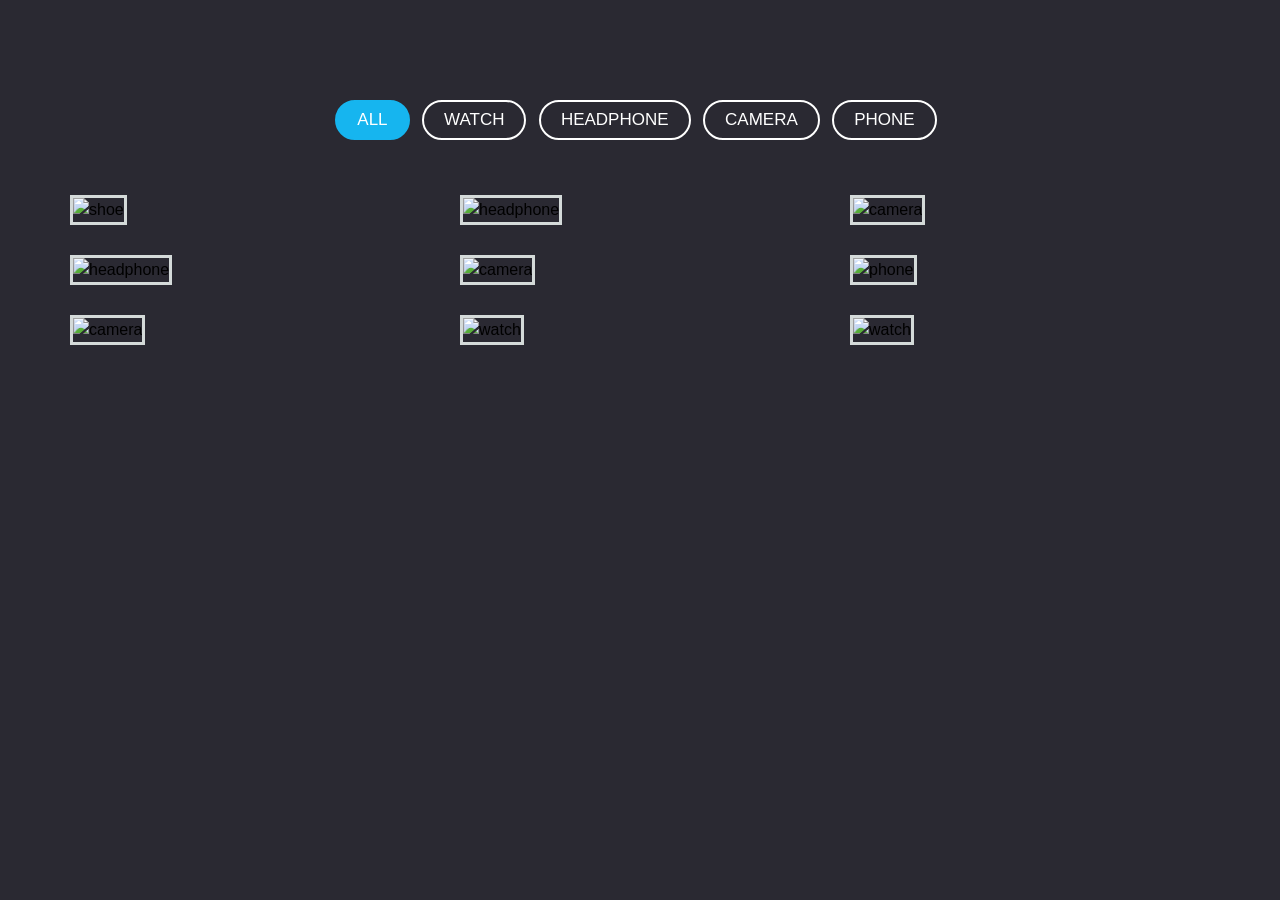
==== index.html @ 9ac24f3a "rename filterable image gallery to index" ====
<!DOCTYPE html>
<!-- Design by foolishdeveloper.com-->
<html lang="en">
<head>
  <title>filterable gallery</title>
  <meta charset="utf-8">
  <meta name="viewport" content="width=device-width, initial-scale=1">
  <style media="screen">

body{
	line-height: 1.5;
	font-family: sans-serif;
}
*{
	margin:0;
	box-sizing: border-box;
}
.container{
	max-width: 1170px;
	margin:auto;
}
.row{
	display: flex;
	flex-wrap: wrap;
}
img{
	max-width: 100%;
	vertical-align: middle;
}
/*.gallery*/
.gallery{
	width: 100%;
	display: block;
	min-height: 100vh;
	background-color: #2a2932;
	padding: 100px 0;
}
.gallery .gallery-filter{
	padding: 0 15px;
	width: 100%;
	text-align: center;
	margin-bottom: 40px;
}
.gallery .gallery-filter .filter-item{
	color: #ffffff;
	font-size: 17px;
  border: 2px solid white;
	text-transform: uppercase;
	display: inline-block;
  border-radius: 20px;
  margin-right: 8px;
	cursor: pointer;
  padding: 8px 20px 8px 20px;
	line-height: 1.2;
	transition: all 0.3s ease;
}
.gallery .gallery-filter .filter-item.active{
	color: white;
	border-color : #16b5ef;
  background: #16b5ef;
}
.gallery .gallery-item{
	width: calc(100% / 3);
	padding: 15px;

}
.gallery .gallery-item-inner img{
	width: 100%;
  border: 3px solid #d4dad9;
}
.gallery .gallery-item.show{
	animation: fadeIn 0.5s ease;
}
@keyframes fadeIn{
	0%{
		opacity: 0;
	}
	100%{
		opacity: 1;
	}
}
.gallery .gallery-item.hide{
	display: none;
}

/*responsive*/
@media(max-width: 491px){
	.gallery .gallery-item{
		width: 50%;
	}
}
@media(max-width: 467px){
    .gallery .gallery-item{
		width: 100%;
	}
	.gallery .gallery-filter .filter-item{
		margin-bottom: 10px;
	}
}

  </style>
</head>
<body>

<section class="gallery">
	<div class="container">
		<div class="row">
			<div class="gallery-filter">
				<span class="filter-item active" data-filter="all">all</span>
				<span class="filter-item" data-filter="watch">Watch</span>
				<span class="filter-item" data-filter="headphone">headphone</span>
				<span class="filter-item" data-filter="camera">camera</span>
        <span class="filter-item" data-filter="phone">Phone</span>
			</div>
		</div>
		<div class="row">
			<!-- gallery item start -->
			<div class="gallery-item shoe">
				<div class="gallery-item-inner">
					<img src="https://1.bp.blogspot.com/-QvLveiaH3VI/YS_C1lXw6-I/AAAAAAAACa0/1hIbUlfQUQ8ew--PZ8IYB_55WFYTX8OtQCNcBGAsYHQ/s0/shoe-1.jpg" alt="shoe">
				</div>
			</div>
			<!-- gallery item end -->
			<!-- gallery item start -->
			<div class="gallery-item headphone">
				<div class="gallery-item-inner">
					<img src="https://1.bp.blogspot.com/-T3KmNJ1-wYw/YS_E3rHDRII/AAAAAAAACb4/_DVj1_wL7eUZzJ45z9RQS5JG1orI_VlvACNcBGAsYHQ/s0/headphone-1.jpg" alt="headphone">
				</div>
			</div>
			<!-- gallery item end -->
			<!-- gallery item start -->
			<div class="gallery-item camera">
				<div class="gallery-item-inner">
					<img src="https://1.bp.blogspot.com/-I4zq8AEp_jY/YS_C3MiTUqI/AAAAAAAACa8/GjRpPmI0eqE_g52nIv7gUrh_9AGQbQkoACNcBGAsYHQ/s0/camera-1.jpg" alt="camera">
				</div>
			</div>
			<!-- gallery item end -->
			<!-- gallery item start -->
			<div class="gallery-item headphone">
				<div class="gallery-item-inner">
					<img src="https://1.bp.blogspot.com/-pEh6HYKdNtc/YS_DSTsTrVI/AAAAAAAACbk/ND95Y8qxhPUQlUE0N38GNUx207fkzTR2QCNcBGAsYHQ/s0/headphone-2.jpg" alt="headphone">
				</div>
			</div>
			<!-- gallery item end -->
			<!-- gallery item start -->
			<div class="gallery-item camera">
				<div class="gallery-item-inner">
					<img src="https://1.bp.blogspot.com/--7JZU9HynIU/YS_DH53WPiI/AAAAAAAACbY/ivcZm6OVbTgSfc9JWX1OE4WwKmvhcY07wCNcBGAsYHQ/s0/camera-2.jpg" alt="camera">
				</div>
			</div>
			<!-- gallery item end -->
      			<div class="gallery-item phone">
      				<div class="gallery-item-inner">
      					<img src="https://1.bp.blogspot.com/-wX4lusii0OE/YS_DC2BpADI/AAAAAAAACbA/tTGcB7QUQnshvW8hbEtf1-Nnj6dl3wSzgCNcBGAsYHQ/s0/phone-1.jpg" alt="phone">
      				</div>
      			</div>

			<div class="gallery-item camera">
				<div class="gallery-item-inner">
					<img src="https://1.bp.blogspot.com/-12xO4l2QXGM/YS_DDwhwSYI/AAAAAAAACbI/OyLyIX89tnwmpwxcYoVED-x8uRWq56TawCNcBGAsYHQ/s0/camera-3.jpg" alt="camera">
				</div>
			</div>

			<div class="gallery-item watch">
				<div class="gallery-item-inner">
					<img src="https://1.bp.blogspot.com/-rAOuebpUc6E/YS_C1gP9q2I/AAAAAAAACa4/emX-5ZEz-MUeUr11_iaj_BkEYbs-FH8kQCNcBGAsYHQ/s0/watch-1.jpg" alt="watch">
				</div>
			</div>

			<!-- gallery item start -->
			<div class="gallery-item watch">
				<div class="gallery-item-inner">
					<img src="https://1.bp.blogspot.com/-sBZvlxLrXL8/YS_DDZdTaJI/AAAAAAAACbE/RKImX4fKJIs7NJV_SAj1bIGYjx1-acB8wCNcBGAsYHQ/s0/watch-2.jpg" alt="watch">
				</div>
			</div>
			<!-- gallery item end -->
		</div>
	</div>
</section>

<script>


 const filterContainer = document.querySelector(".gallery-filter"),
 galleryItems = document.querySelectorAll(".gallery-item");

 filterContainer.addEventListener("click", (event) =>{
   if(event.target.classList.contains("filter-item")){
   	 // deactivate existing active 'filter-item'
   	 filterContainer.querySelector(".active").classList.remove("active");
   	 // activate new 'filter-item'
   	 event.target.classList.add("active");
   	 const filterValue = event.target.getAttribute("data-filter");
   	 galleryItems.forEach((item) =>{
       if(item.classList.contains(filterValue) || filterValue === 'all'){
       	item.classList.remove("hide");
       	 item.classList.add("show");
       }
       else{
       	item.classList.remove("show");
       	item.classList.add("hide");
       }
   	 });
   }
 });
</script>
</body>
</html>
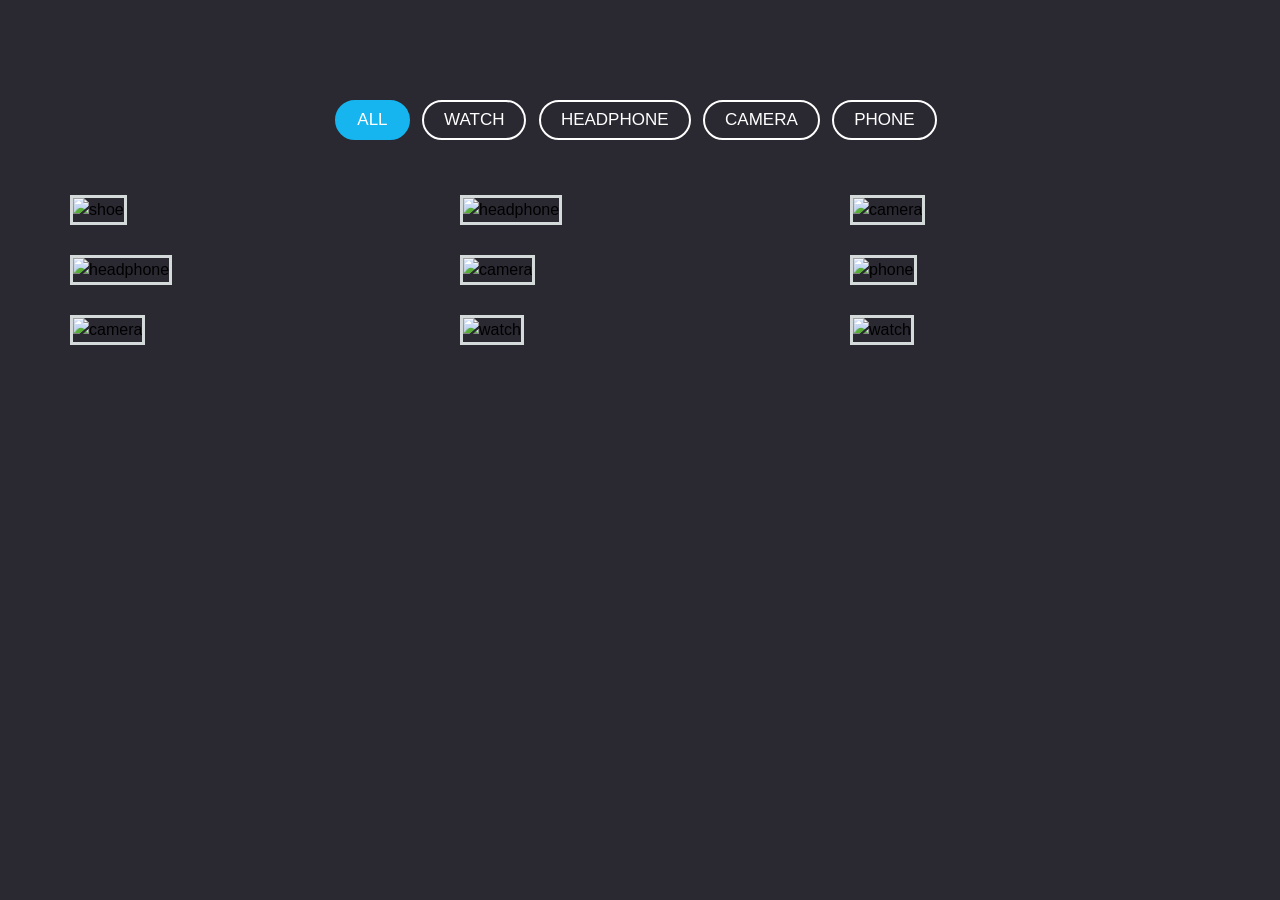
==== commit 2bf2bb33: "separate style.css and main.js" ====
--- a/index.html
+++ b/index.html
@@ -5,100 +5,9 @@
   <title>filterable gallery</title>
   <meta charset="utf-8">
   <meta name="viewport" content="width=device-width, initial-scale=1">
-  <style media="screen">
 
-body{
-	line-height: 1.5;
-	font-family: sans-serif;
-}
-*{
-	margin:0;
-	box-sizing: border-box;
-}
-.container{
-	max-width: 1170px;
-	margin:auto;
-}
-.row{
-	display: flex;
-	flex-wrap: wrap;
-}
-img{
-	max-width: 100%;
-	vertical-align: middle;
-}
-/*.gallery*/
-.gallery{
-	width: 100%;
-	display: block;
-	min-height: 100vh;
-	background-color: #2a2932;
-	padding: 100px 0;
-}
-.gallery .gallery-filter{
-	padding: 0 15px;
-	width: 100%;
-	text-align: center;
-	margin-bottom: 40px;
-}
-.gallery .gallery-filter .filter-item{
-	color: #ffffff;
-	font-size: 17px;
-  border: 2px solid white;
-	text-transform: uppercase;
-	display: inline-block;
-  border-radius: 20px;
-  margin-right: 8px;
-	cursor: pointer;
-  padding: 8px 20px 8px 20px;
-	line-height: 1.2;
-	transition: all 0.3s ease;
-}
-.gallery .gallery-filter .filter-item.active{
-	color: white;
-	border-color : #16b5ef;
-  background: #16b5ef;
-}
-.gallery .gallery-item{
-	width: calc(100% / 3);
-	padding: 15px;
+  <link rel="stylesheet" href="style.css">
 
-}
-.gallery .gallery-item-inner img{
-	width: 100%;
-  border: 3px solid #d4dad9;
-}
-.gallery .gallery-item.show{
-	animation: fadeIn 0.5s ease;
-}
-@keyframes fadeIn{
-	0%{
-		opacity: 0;
-	}
-	100%{
-		opacity: 1;
-	}
-}
-.gallery .gallery-item.hide{
-	display: none;
-}
-
-/*responsive*/
-@media(max-width: 491px){
-	.gallery .gallery-item{
-		width: 50%;
-	}
-}
-@media(max-width: 467px){
-    .gallery .gallery-item{
-		width: 100%;
-	}
-	.gallery .gallery-filter .filter-item{
-		margin-bottom: 10px;
-	}
-}
-
-  </style>
 </head>
 <body>
 
@@ -178,31 +87,6 @@
 	</div>
 </section>
 
-<script>
-
-
- const filterContainer = document.querySelector(".gallery-filter"),
- galleryItems = document.querySelectorAll(".gallery-item");
-
- filterContainer.addEventListener("click", (event) =>{
-   if(event.target.classList.contains("filter-item")){
-   	 // deactivate existing active 'filter-item'
-   	 filterContainer.querySelector(".active").classList.remove("active");
-   	 // activate new 'filter-item'
-   	 event.target.classList.add("active");
-   	 const filterValue = event.target.getAttribute("data-filter");
-   	 galleryItems.forEach((item) =>{
-       if(item.classList.contains(filterValue) || filterValue === 'all'){
-       	item.classList.remove("hide");
-       	 item.classList.add("show");
-       }
-       else{
-       	item.classList.remove("show");
-       	item.classList.add("hide");
-       }
-   	 });
-   }
- });
-</script>
+<script src="main.js"></script>
 </body>
 </html>
--- a/style.css
+++ b/style.css
@@ -0,0 +1,91 @@
+
+body{
+	line-height: 1.5;
+	font-family: sans-serif;
+}
+*{
+	margin:0;
+	box-sizing: border-box;
+}
+.container{
+	max-width: 1170px;
+	margin:auto;
+}
+.row{
+	display: flex;
+	flex-wrap: wrap;
+}
+img{
+	max-width: 100%;
+	vertical-align: middle;
+}
+/*.gallery*/
+.gallery{
+	width: 100%;
+	display: block;
+	min-height: 100vh;
+	background-color: #2a2932;
+	padding: 100px 0;
+}
+.gallery .gallery-filter{
+	padding: 0 15px;
+	width: 100%;
+	text-align: center;
+	margin-bottom: 40px;
+}
+.gallery .gallery-filter .filter-item{
+	color: #ffffff;
+	font-size: 17px;
+  border: 2px solid white;
+	text-transform: uppercase;
+	display: inline-block;
+  border-radius: 20px;
+  margin-right: 8px;
+	cursor: pointer;
+  padding: 8px 20px 8px 20px;
+	line-height: 1.2;
+	transition: all 0.3s ease;
+}
+.gallery .gallery-filter .filter-item.active{
+	color: white;
+	border-color : #16b5ef;
+  background: #16b5ef;
+}
+.gallery .gallery-item{
+	width: calc(100% / 3);
+	padding: 15px;
+
+}
+.gallery .gallery-item-inner img{
+	width: 100%;
+  border: 3px solid #d4dad9;
+}
+.gallery .gallery-item.show{
+	animation: fadeIn 0.5s ease;
+}
+@keyframes fadeIn{
+	0%{
+		opacity: 0;
+	}
+	100%{
+		opacity: 1;
+	}
+}
+.gallery .gallery-item.hide{
+	display: none;
+}
+
+/*responsive*/
+@media(max-width: 491px){
+	.gallery .gallery-item{
+		width: 50%;
+	}
+}
+@media(max-width: 467px){
+    .gallery .gallery-item{
+		width: 100%;
+	}
+	.gallery .gallery-filter .filter-item{
+		margin-bottom: 10px;
+	}
+}
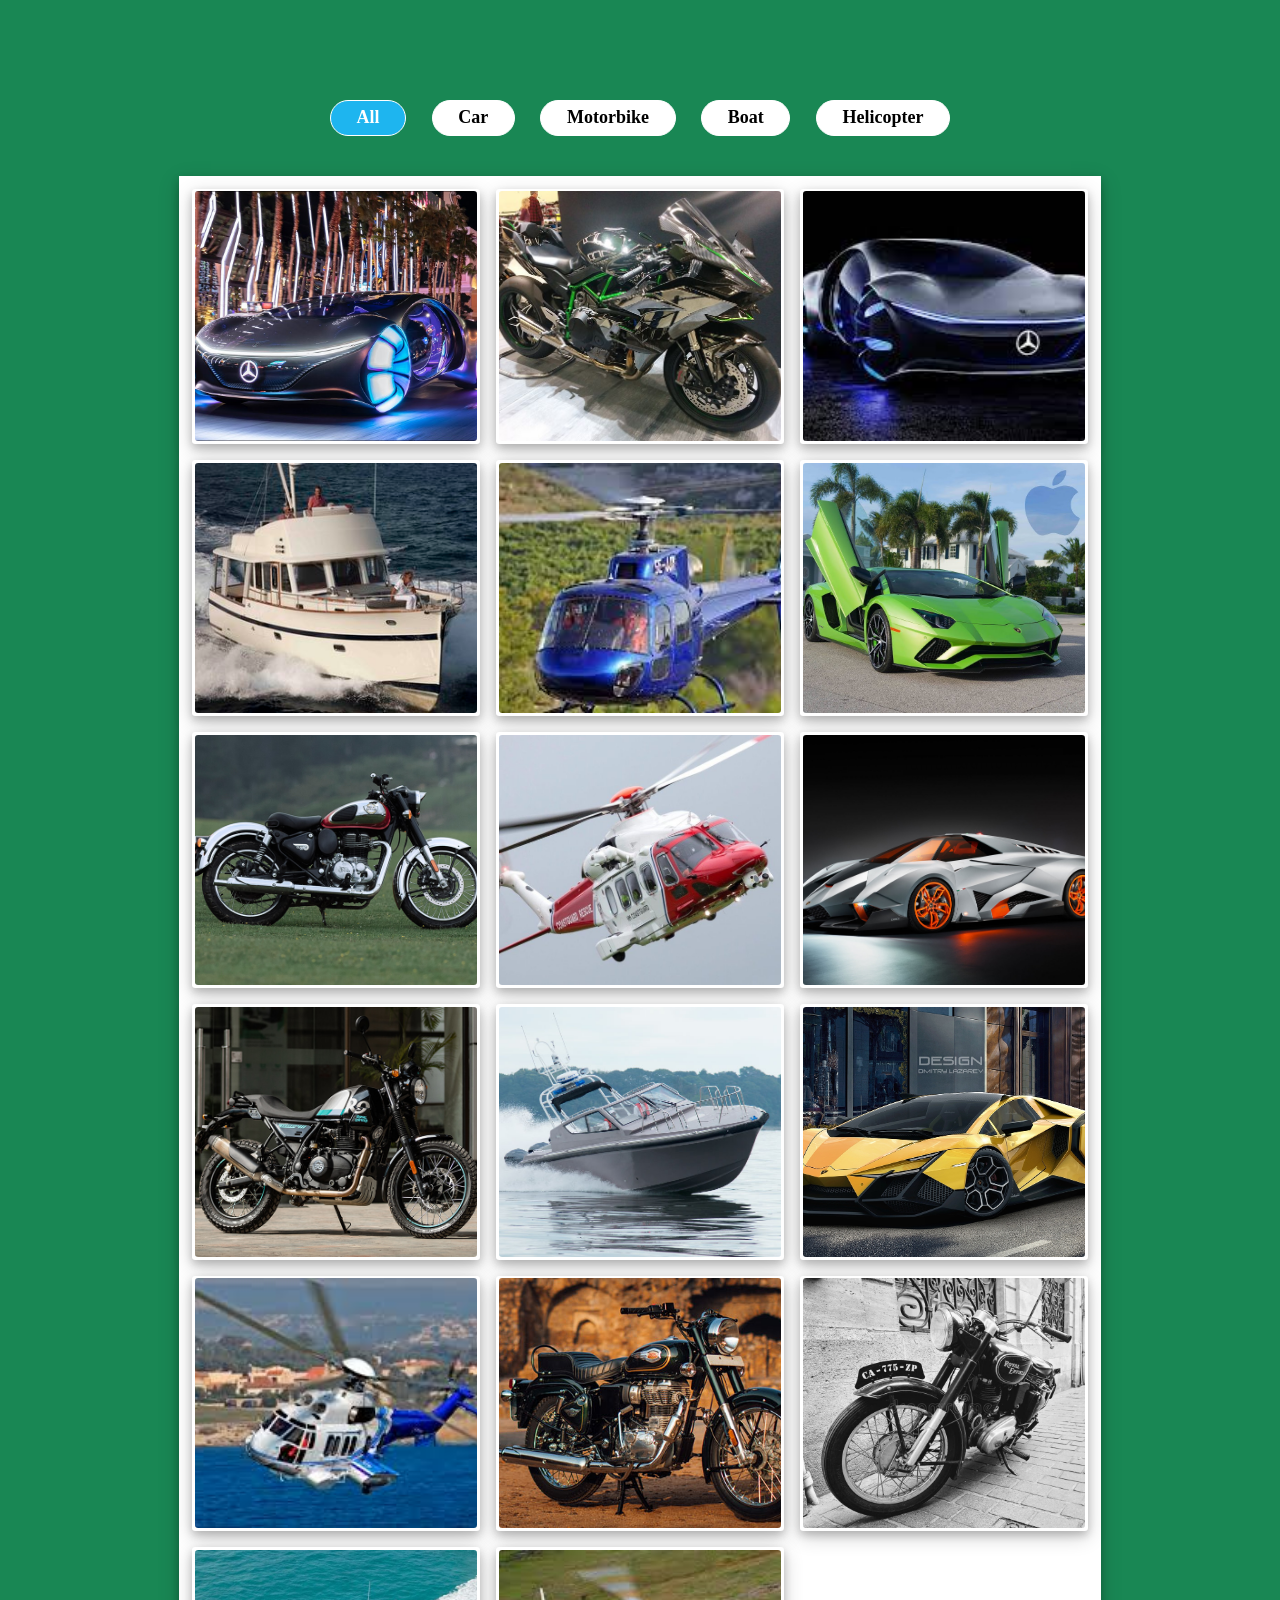
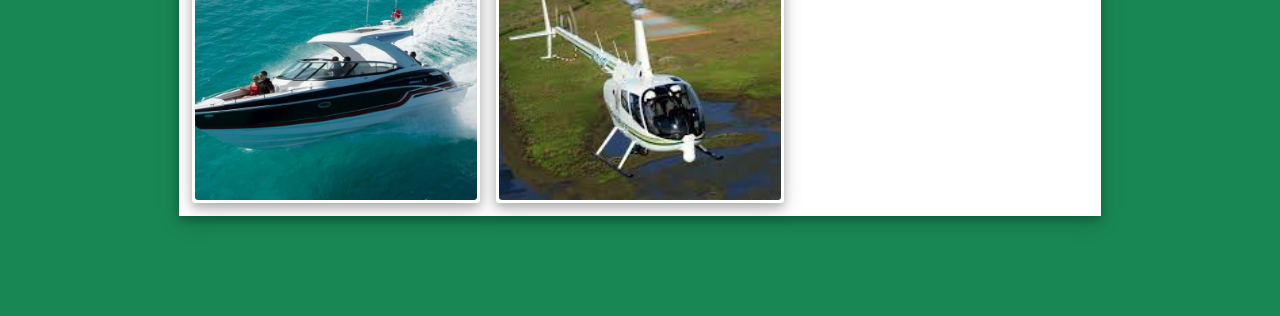
==== commit d03dd6e9: "modified all files" ====
--- a/index.html
+++ b/index.html
@@ -1,92 +1,140 @@
 <!DOCTYPE html>
-<!-- Design by foolishdeveloper.com-->
 <html lang="en">
 <head>
-  <title>filterable gallery</title>
-  <meta charset="utf-8">
-  <meta name="viewport" content="width=device-width, initial-scale=1">
 
-  <link rel="stylesheet" href="style.css">
+    <meta charset="UTF-8">
+    <meta http-equiv="X-UA-Compatible" content="IE=edge">
+    <meta name="viewport" content="width=device-width, initial-scale=1.0">
+	<!-- css here -->
+	<link rel="stylesheet" href="style.css">
 
+    <title>Filterable Image Gallery | ATDilakshan</title>
+	
 </head>
 <body>
 
-<section class="gallery">
-	<div class="container">
-		<div class="row">
-			<div class="gallery-filter">
-				<span class="filter-item active" data-filter="all">all</span>
-				<span class="filter-item" data-filter="watch">Watch</span>
-				<span class="filter-item" data-filter="headphone">headphone</span>
-				<span class="filter-item" data-filter="camera">camera</span>
-        <span class="filter-item" data-filter="phone">Phone</span>
-			</div>
+	<section class="image-gallery">
+		
+		<div class="category-lists">
+			<ul>
+				<li class="cat-list active" data-filter="all">All</li>
+				<li class="cat-list" data-filter="car">Car</li>
+				<li class="cat-list" data-filter="motorbike">Motorbike</li>
+				<li class="cat-list" data-filter="boat">Boat</li>
+				<li class="cat-list" data-filter="helicopter">Helicopter</li>
+			</ul>
 		</div>
-		<div class="row">
-			<!-- gallery item start -->
-			<div class="gallery-item shoe">
-				<div class="gallery-item-inner">
-					<img src="https://1.bp.blogspot.com/-QvLveiaH3VI/YS_C1lXw6-I/AAAAAAAACa0/1hIbUlfQUQ8ew--PZ8IYB_55WFYTX8OtQCNcBGAsYHQ/s0/shoe-1.jpg" alt="shoe">
+
+		<div class="box-container">
+
+			<div class="box" data-item="car">
+				<div class="image">
+					<img src="images/car1.jpg" alt="">
 				</div>
 			</div>
-			<!-- gallery item end -->
-			<!-- gallery item start -->
-			<div class="gallery-item headphone">
-				<div class="gallery-item-inner">
-					<img src="https://1.bp.blogspot.com/-T3KmNJ1-wYw/YS_E3rHDRII/AAAAAAAACb4/_DVj1_wL7eUZzJ45z9RQS5JG1orI_VlvACNcBGAsYHQ/s0/headphone-1.jpg" alt="headphone">
+			
+			<div class="box" data-item="motorbike">
+				<div class="image">
+					<img src="images/motorbike1.jpg" alt="">
 				</div>
 			</div>
-			<!-- gallery item end -->
-			<!-- gallery item start -->
-			<div class="gallery-item camera">
-				<div class="gallery-item-inner">
-					<img src="https://1.bp.blogspot.com/-I4zq8AEp_jY/YS_C3MiTUqI/AAAAAAAACa8/GjRpPmI0eqE_g52nIv7gUrh_9AGQbQkoACNcBGAsYHQ/s0/camera-1.jpg" alt="camera">
+			
+			<div class="box" data-item="car">
+				<div class="image">
+					<img src="images/car2.jpeg" alt="">
 				</div>
 			</div>
-			<!-- gallery item end -->
-			<!-- gallery item start -->
-			<div class="gallery-item headphone">
-				<div class="gallery-item-inner">
-					<img src="https://1.bp.blogspot.com/-pEh6HYKdNtc/YS_DSTsTrVI/AAAAAAAACbk/ND95Y8qxhPUQlUE0N38GNUx207fkzTR2QCNcBGAsYHQ/s0/headphone-2.jpg" alt="headphone">
-				</div>
-			</div>
-			<!-- gallery item end -->
-			<!-- gallery item start -->
-			<div class="gallery-item camera">
-				<div class="gallery-item-inner">
-					<img src="https://1.bp.blogspot.com/--7JZU9HynIU/YS_DH53WPiI/AAAAAAAACbY/ivcZm6OVbTgSfc9JWX1OE4WwKmvhcY07wCNcBGAsYHQ/s0/camera-2.jpg" alt="camera">
-				</div>
-			</div>
-			<!-- gallery item end -->
-      			<div class="gallery-item phone">
-      				<div class="gallery-item-inner">
-      					<img src="https://1.bp.blogspot.com/-wX4lusii0OE/YS_DC2BpADI/AAAAAAAACbA/tTGcB7QUQnshvW8hbEtf1-Nnj6dl3wSzgCNcBGAsYHQ/s0/phone-1.jpg" alt="phone">
-      				</div>
-      			</div>
-
-			<div class="gallery-item camera">
-				<div class="gallery-item-inner">
-					<img src="https://1.bp.blogspot.com/-12xO4l2QXGM/YS_DDwhwSYI/AAAAAAAACbI/OyLyIX89tnwmpwxcYoVED-x8uRWq56TawCNcBGAsYHQ/s0/camera-3.jpg" alt="camera">
+			
+			<div class="box" data-item="boat">
+				<div class="image">
+					<img src="images/boat1.jpg" alt="">
 				</div>
 			</div>
 
-			<div class="gallery-item watch">
-				<div class="gallery-item-inner">
-					<img src="https://1.bp.blogspot.com/-rAOuebpUc6E/YS_C1gP9q2I/AAAAAAAACa4/emX-5ZEz-MUeUr11_iaj_BkEYbs-FH8kQCNcBGAsYHQ/s0/watch-1.jpg" alt="watch">
+			<div class="box" data-item="helicopter">
+				<div class="image">
+					<img src="images/helicopter1.jpeg" alt="">
+				</div>
+			</div>
+			
+			<div class="box" data-item="car">
+				<div class="image">
+					<img src="images/car3.jpg" alt="">
+				</div>
+			</div>
+			
+			<div class="box" data-item="motorbike">
+				<div class="image">
+					<img src="images/motorbike2.jpg" alt="">
 				</div>
 			</div>
 
-			<!-- gallery item start -->
-			<div class="gallery-item watch">
-				<div class="gallery-item-inner">
-					<img src="https://1.bp.blogspot.com/-sBZvlxLrXL8/YS_DDZdTaJI/AAAAAAAACbE/RKImX4fKJIs7NJV_SAj1bIGYjx1-acB8wCNcBGAsYHQ/s0/watch-2.jpg" alt="watch">
+			<div class="box" data-item="helicopter">
+				<div class="image">
+					<img src="images/helicopter2.jpg" alt="">
 				</div>
 			</div>
-			<!-- gallery item end -->
+			
+			<div class="box" data-item="car">
+				<div class="image">
+					<img src="images/car4.jpg" alt="">
+				</div>
+			</div>
+			
+			<div class="box" data-item="motorbike">
+				<div class="image">
+					<img src="images/motorbike3.jpg" alt="">
+				</div>
+			</div>
+			
+			<div class="box" data-item="boat">
+				<div class="image">
+					<img src="images/boat2.jpg" alt="">
+				</div>
+			</div>
+			
+			<div class="box" data-item="car">
+				<div class="image">
+					<img src="images/car5.jpg" alt="">
+				</div>
+			</div>
+
+			<div class="box" data-item="helicopter">
+				<div class="image">
+					<img src="images/helicopter3.jpeg" alt="">
+				</div>
+			</div>
+			
+			<div class="box" data-item="motorbike">
+				<div class="image">
+					<img src="images/motorbike4.jpg" alt="">
+				</div>
+			</div>
+			
+			<div class="box" data-item="motorbike">
+				<div class="image">
+					<img src="images/motorbike5.jpg" alt="">
+				</div>
+			</div>
+			
+			<div class="box" data-item="boat">
+				<div class="image">
+					<img src="images/boat3.jpg" alt="">
+				</div>
+			</div>
+
+			<div class="box" data-item="helicopter">
+				<div class="image">
+					<img src="images/helicopter4.jpeg" alt="">
+				</div>
+			</div>
+
 		</div>
-	</div>
-</section>
 
-<script src="main.js"></script>
+	</section>
+
+	<!-- js here -->
+	<script src="main.js"></script>
+
 </body>
 </html>
--- a/style.css
+++ b/style.css
@@ -1,91 +1,77 @@
-
-body{
-	line-height: 1.5;
-	font-family: sans-serif;
-}
 *{
 	margin:0;
-	box-sizing: border-box;
+	padding: 0;
 }
-.container{
-	max-width: 1170px;
-	margin:auto;
+
+.image-gallery{
+	min-height: 100vh;
+	background-color: #198754;
+	padding: 100px 0;
+	text-align: center;
 }
-.row{
-	display: flex;
-	flex-wrap: wrap;
-}
-img{
-	max-width: 100%;
-	vertical-align: middle;
-}
-/*.gallery*/
-.gallery{
-	width: 100%;
-	display: block;
-	min-height: 100vh;
-	background-color: #2a2932;
-	padding: 100px 0;
-}
-.gallery .gallery-filter{
-	padding: 0 15px;
-	width: 100%;
-	text-align: center;
+
+.image-gallery .category-lists{
 	margin-bottom: 40px;
 }
-.gallery .gallery-filter .filter-item{
-	color: #ffffff;
-	font-size: 17px;
-  border: 2px solid white;
-	text-transform: uppercase;
-	display: inline-block;
-  border-radius: 20px;
-  margin-right: 8px;
-	cursor: pointer;
-  padding: 8px 20px 8px 20px;
-	line-height: 1.2;
-	transition: all 0.3s ease;
-}
-.gallery .gallery-filter .filter-item.active{
-	color: white;
-	border-color : #16b5ef;
-  background: #16b5ef;
-}
-.gallery .gallery-item{
-	width: calc(100% / 3);
-	padding: 15px;
 
-}
-.gallery .gallery-item-inner img{
-	width: 100%;
-  border: 3px solid #d4dad9;
-}
-.gallery .gallery-item.show{
-	animation: fadeIn 0.5s ease;
-}
-@keyframes fadeIn{
-	0%{
-		opacity: 0;
-	}
-	100%{
-		opacity: 1;
-	}
-}
-.gallery .gallery-item.hide{
-	display: none;
+.image-gallery .category-lists ul{
+    list-style: none;
+    display: flex;
+	justify-content: center;
 }
 
-/*responsive*/
-@media(max-width: 491px){
-	.gallery .gallery-item{
-		width: 50%;
-	}
+.image-gallery .category-lists ul li{
+	margin: 0 1%;
+    font-size: large;
+    font-weight: bold;
+    padding: 0.5% 2%;
+    border-radius: 20px;
+	background-color: #fff;
+    cursor: pointer;
+    border:1px solid #fff;
 }
-@media(max-width: 467px){
-    .gallery .gallery-item{
-		width: 100%;
-	}
-	.gallery .gallery-filter .filter-item{
-		margin-bottom: 10px;
-	}
+
+.image-gallery .category-lists ul li.active{
+    background-color: #1eb5ef;
+    color: #fff;
+    border:1px solid #fff;
+}
+
+.image-gallery .category-lists ul li:hover{
+    background-color: #5c666a;
+    color: #fff;
+    border:1px solid #fff;
+}
+
+.box-container{
+    padding: 1%;
+    display: grid;
+    grid-template-columns: 1fr 1fr 1fr;
+    gap: 1rem;
+	width: 70%;
+	margin: auto;
+	background-color: #fff;
+	box-shadow: 0 4px 8px 0 rgba(0, 0, 0, 0.2), 0 6px 20px 0 rgba(0, 0, 0, 0.19);
+}
+
+.box-container .box{
+	padding: 1%;
+	background-color: #fff;
+    border-radius: 0.2rem;
+	box-shadow: 0 4px 8px 0 rgba(0, 0, 0, 0.2), 0 6px 20px 0 rgba(0, 0, 0, 0.19);
+}
+
+.box-container .box.hide{
+    display: none;
+}
+
+.box-container .box .image{
+    height: 250px;
+}
+
+.box-container .box .image img{
+    width: 100%;
+    height: 100%;
+    border-radius: 0.2rem;
+    object-fit: cover;
 }
